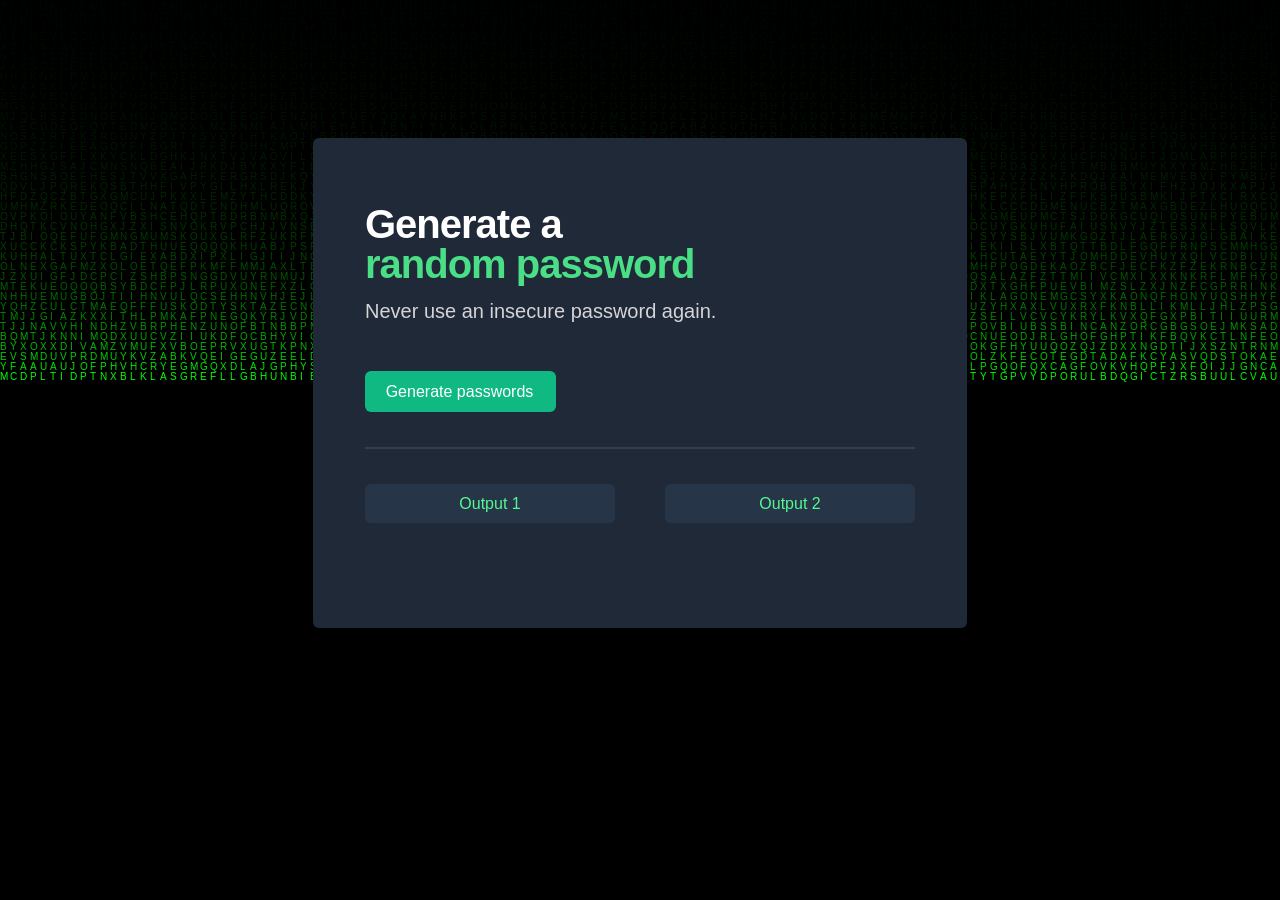
==== index.html @ ff5a3eaa "Initial Commit" ====
<!doctype html>
<html lang="en">
<head>
    <link rel="stylesheet" href="styles.css">
</head>
<main>

<body>
<div id = "matrix">
    <canvas id = "canvas">
        <script src = "Matrixbgrnd/app.js"></script>
    </canvas>
</div>
<div class = "container" id="app">
    <div class="header">
        <h1 id = "Generate">
            Generate a <br>
            <span id = "randomPass">random password</span> <br>
        </h1>
    </div>
    <p id = "text">Never use an insecure password again.</p>
    <button id = "generate-btn">Generate passwords</button>
    <hr>
    <div class="output-container">
        <div class="output-box" id = "outputOne">Output 1</div>
        <div class="output-box" id = "outputTwo">Output 2</div>
    </div>
</div>

<script src = "index.js"></script>
</body>
</html>
---- styles.css ----
body {
    display: flex;
    background-color: #000;
    justify-content: center;
    align-items: center;
    height: 85vh; /* Full viewport height */
    margin: 0;

}

#matrix{
    position: fixed;
    display: block;/* Ensures it stays in the background */
    top: 0;
    left: 0;
    z-index: -1;
}

.container {
    background-color: #1F2937;
    padding-top: 40px;
    padding-left: 52px;
    padding-right: 52px;
    height: 450px;
    width: 550px;
    text-align: left;
    border:none;
    border-radius: 6px;
    z-index: 1;
}

.header {
    margin-bottom: 10px;
}

#Generate{
    color: white;
    font-family: Karla, sans-serif;
    font-size: 40px;
    font-weight: 800;
    line-height: 40px;
    letter-spacing: -0.025em;
    text-underline-position: from-font;
    text-decoration-skip-ink: none;
}

#randomPass {
    color: #4ADF86;
    font-family: Karla, sans-serif;
    font-size: 40px;
    font-weight: 800;
    line-height: 40px;
    letter-spacing: -0.025em;
    text-underline-position: from-font;
    text-decoration-skip-ink: none;
}

#text {
    color: #D5D4D8;
    font-family: Inter, sans-serif;
    font-size: 20px;
    font-weight: 200;
    line-height: 0;
    text-align: left;
    margin-top: 0;
    text-underline-position: from-font;
    text-decoration-skip-ink: none;
}

#generate-btn{
    margin-top: 40px;
    width: 191px;
    height: 41px;
    border-radius: 6px;
    padding: 9px 17px 9px 15px;
    background-color: #10B981;
    color: white;
    font-size: 16px;
    font-weight: 500;
    font-family: Inter, sans-serif;
    border: none;

}

hr{
    margin-top: 35px;
    border: 1px solid;
    border-color: #2F3E53;
}

.output-container{
    margin-top: 35px;
    display: flex;
    gap: 50px;
}

.output-box{
    width: 300px;
    height: 39px;
    text-align: center;
    border: none;
    border-radius: 6px;
    background-color: #273549;
    font-family: Inter, sans-serif;
    font-size: 16px;
    font-weight: 500;
    line-height: 40px;
    text-underline-position: from-font;
    text-decoration-skip-ink: none;
    color: #55F991;

}
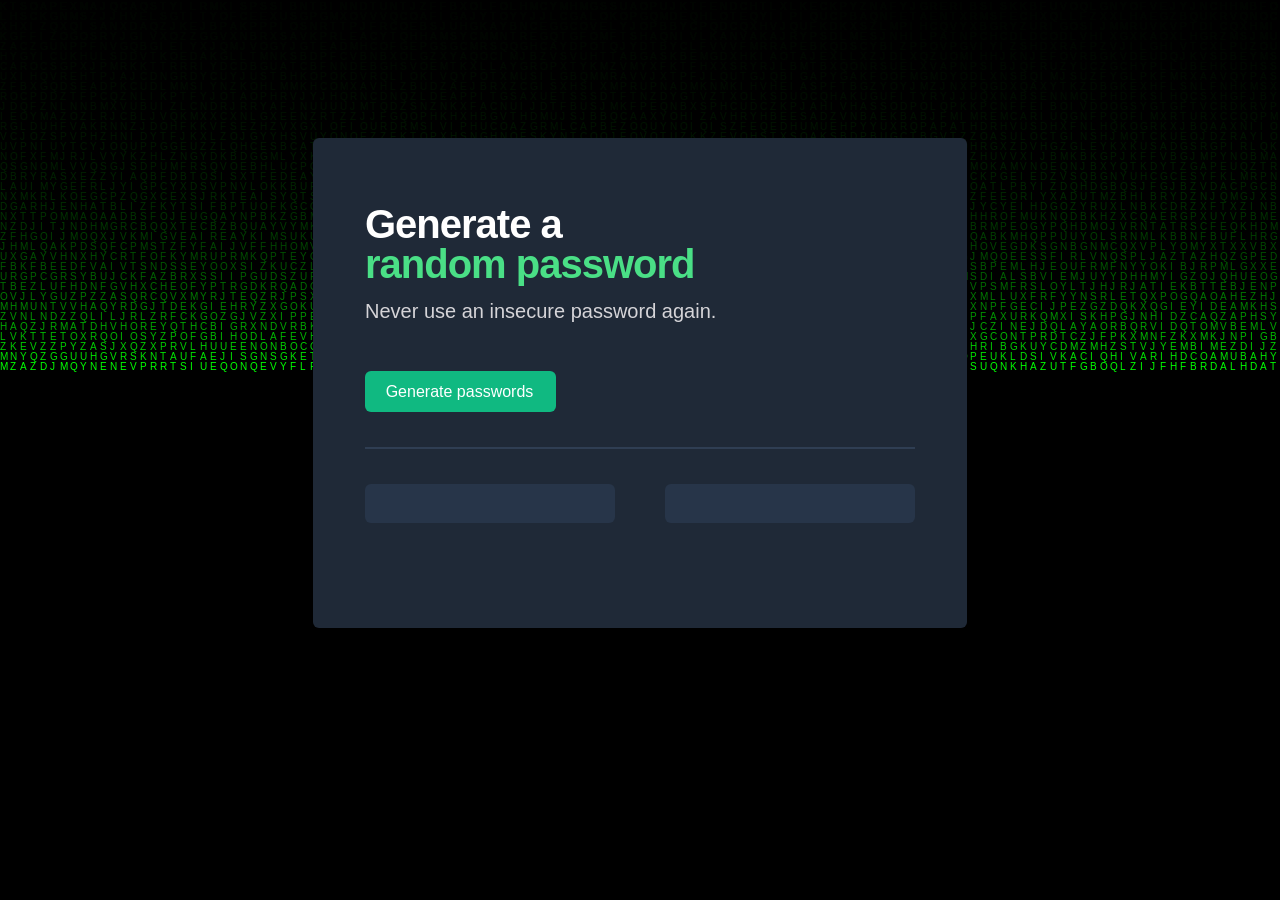
==== commit 4c31746b: "Output fix" ====
--- a/index.html
+++ b/index.html
@@ -22,8 +22,8 @@
     <button id = "generate-btn">Generate passwords</button>
     <hr>
     <div class="output-container">
-        <div class="output-box" id = "outputOne">Output 1</div>
-        <div class="output-box" id = "outputTwo">Output 2</div>
+        <div class="output-box" id = "outputOne"></div>
+        <div class="output-box" id = "outputTwo"></div>
     </div>
 </div>
 
